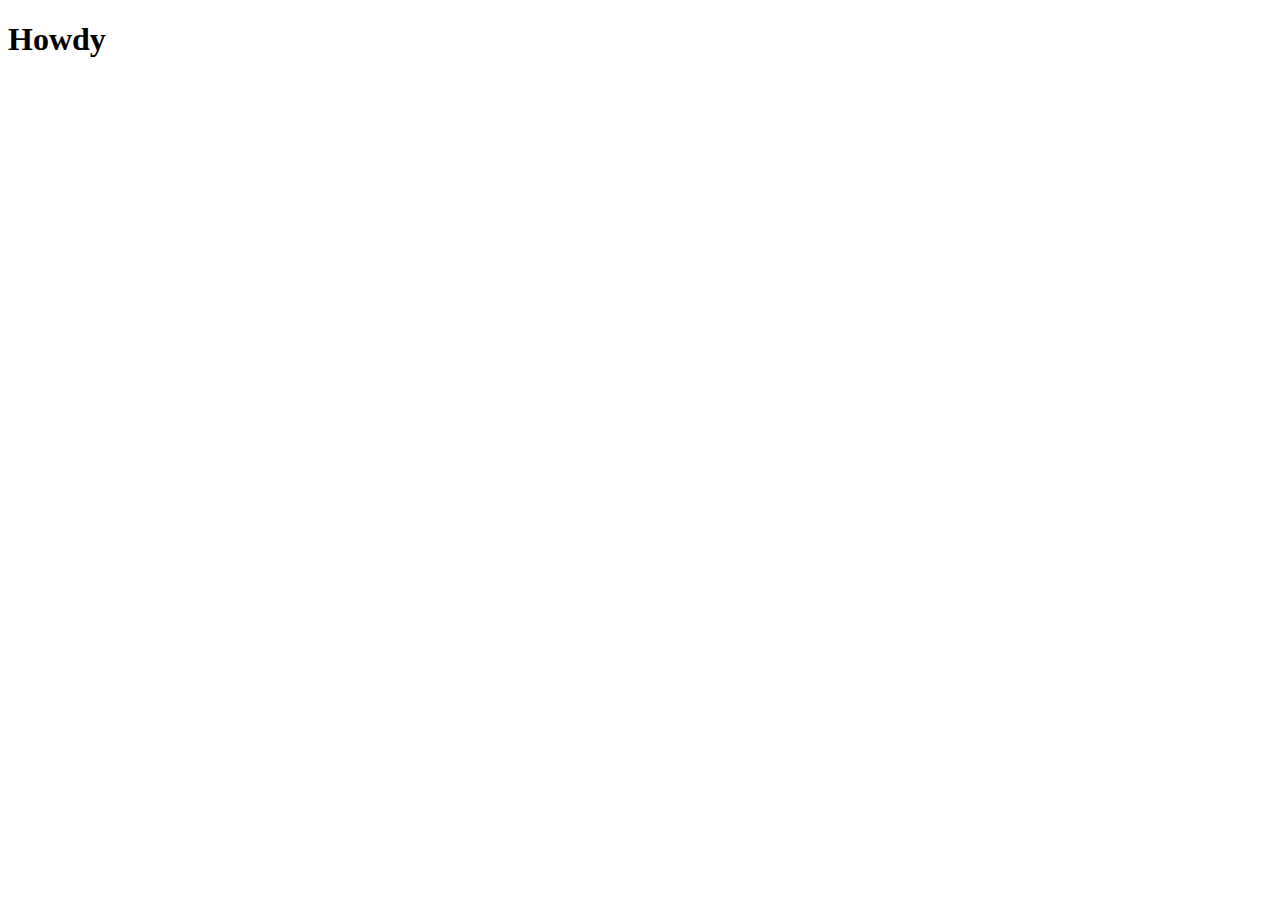
==== index.html @ e7cfb86e "Add files via upload" ====
<!doctype html>
<html lang="nl">
	
<head>
	<meta charset="UTF-8">
	<meta name="author" content="jouw naam">
	<meta name="viewport" content="width=device-width, initial-scale=1">
	
	<title>Howdy</title>
	
	<link href="styles/style.css" rel="stylesheet">
</head>

<body>
	<h1>Howdy</h1>
	<script src="scripts/script.js"></script>
</body>
	
</html>
---- styles/style.css ----
/* CSS Document */
*, *::after, *::before {
  box-sizing:border-box;  
}
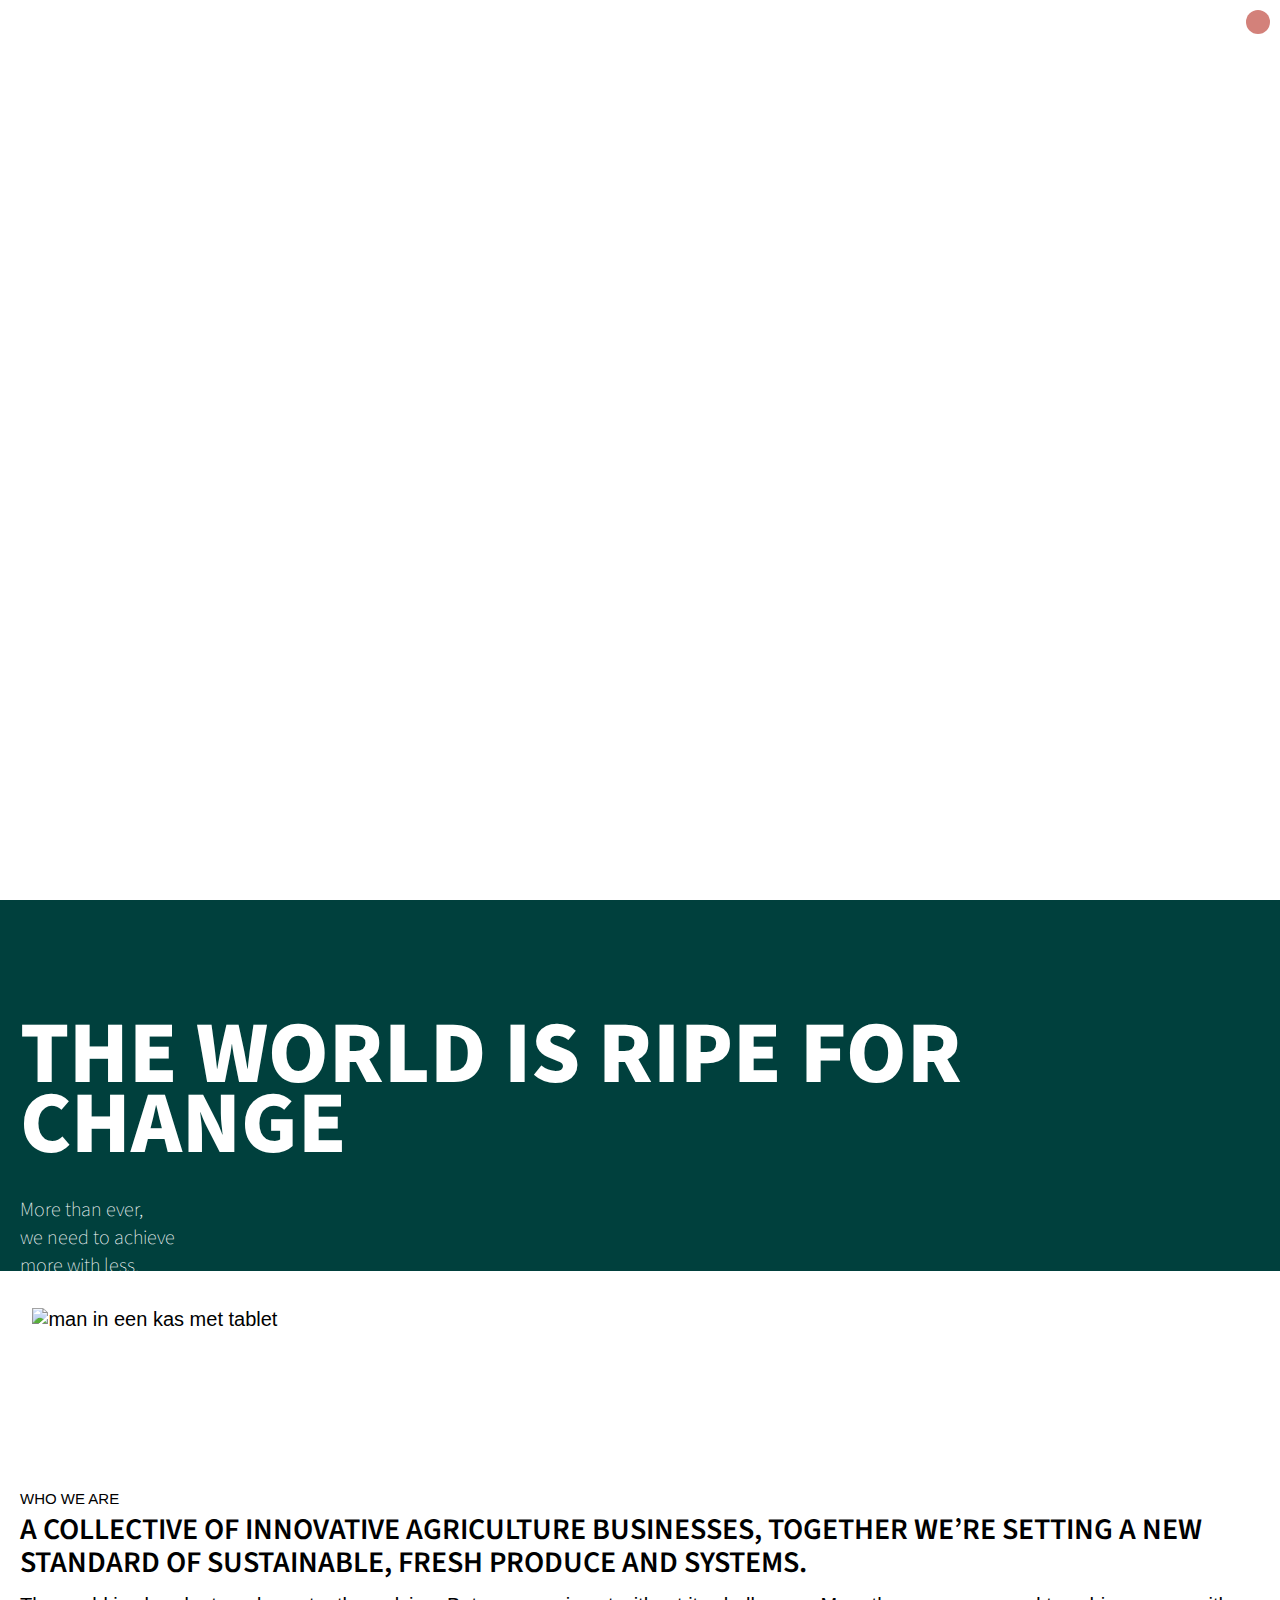
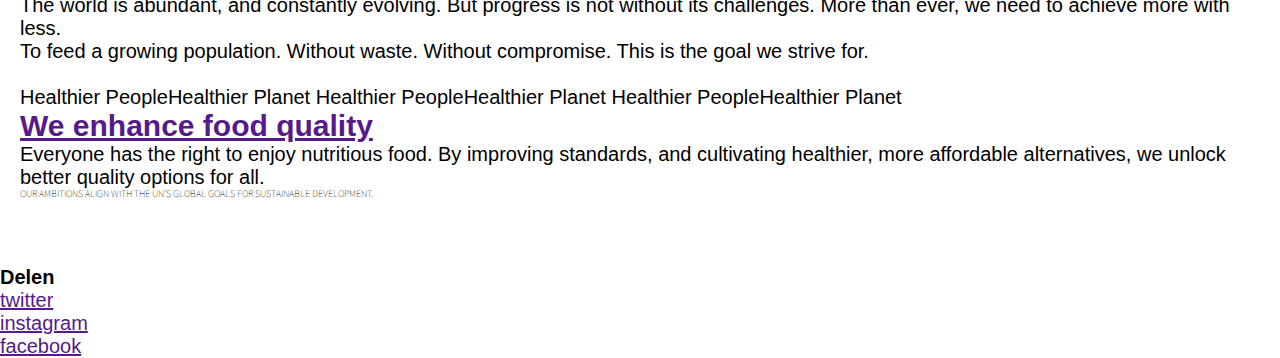
==== commit fd67d801: "Add files via upload" ====
--- a/index.html
+++ b/index.html
@@ -3,17 +3,105 @@
 	
 <head>
 	<meta charset="UTF-8">
-	<meta name="author" content="jouw naam">
+	<meta name="author" content="Sem Spiekman">
 	<meta name="viewport" content="width=device-width, initial-scale=1">
+
 	
+   <link rel="preconnect" href="https://fonts.gstatic.com">
+   <link href="https://fonts.googleapis.com/css2?family=Source+Sans+Pro:wght@200;300;400;700;900&display=swap" rel="stylesheet">
+
+	<link rel="stylesheet" href="css/style.css">
+	<link rel="stylesheet" href="https://cdnjs.cloudflare.com/ajax/libs/font-awesome/5.15.1/css/all.min.css" integrity="sha512-+4zCK9k+qNFUR5X+cKL9EIR+ZOhtIloNl9GIKS57V1MyNsYpYcUrUeQc9vNfzsWfV28IaLL3i96P9sdNyeRssA==" crossorigin="anonymous" />
 	<title>Howdy</title>
 	
 	<link href="styles/style.css" rel="stylesheet">
 </head>
+	
 
-<body>
-	<h1>Howdy</h1>
-	<script src="scripts/script.js"></script>
-</body>
-	
-</html>
+
+    <body>
+      <!-- header -->
+		<header>
+
+         	<div class="wrapper">
+         		<input type="checkbox" id="check">
+         		<label for="check" class="open"><i class="fas fa-bars"></i></label>
+         		<nav>
+         			<label for="check" class="close"><i class="fas fa-times"></i></label>
+            		<ul>
+						<li><a href="#">Home</a></li>
+						<li><a href="#">Intiatives</a></li>
+						<li><a href="#">For investors</a></li>
+						<li><a href="#">Entrepreneurs</a></li>
+						<li><a href="#">Contact</a></li>
+					</ul>
+				</nav>
+         	</div>
+
+				
+		</header>
+      
+      <!-- Main content -->
+      <main>
+        <section id="intro">
+        	<h1>
+        		The world is ripe for change
+        	</h1>
+
+        	<div class="intro-text">
+                    <p>
+                        More than ever,<br/>
+                        we need to achieve<br/>
+                        more with less.
+                    </p>
+            </div>
+           <div class="flex-container">
+        		<img class="" alt="man in een kas met tablet" src="media/man_in_kas.png">
+          </div>
+        </section>
+        
+        <section id="who-are_we">
+			<blockquote>
+            	 	<h3 class=""><span>Who we are</span></h3>
+            		A collective of innovative agriculture businesses, together we’re setting a new standard of sustainable, fresh produce and systems.
+    		</blockquote>  
+        		<p>The world is abundant, and constantly evolving. But progress is not without its challenges. More than ever, we need to achieve more with less.</p>
+        		<p>To feed a growing population. Without waste. Without compromise. This is the goal we strive for.</p>                            
+      		<div class=" picture grapes-picture">
+    			<img  alt="A bucket full of freshly picked grapes into a large container of more grapes" class="c0289 lazyautosizes ls-is-cached lazyloaded" src="[data-uri]"> 
+       		</div>
+
+       		<section>
+                                    
+                <div class="">
+                	 <span class=""><span class="">Healthier People</span><span class="">Healthier Planet</span></span>
+                     <span class=""><span class="">Healthier People</span><span class="">Healthier Planet</span></span>
+                     <span class=""><span class="">Healthier People</span><span class="">Healthier Planet</span></span>
+                </div>
+				<div class="c02128">
+                	<a class="c02129" href=""><h2>We enhance food quality</h2></a>
+               		<p class="c02130">
+                    	Everyone has the right to enjoy nutritious food. By improving standards, and cultivating healthier, more affordable alternatives, we unlock better quality options for all.
+                    </p>
+                </div>
+            </section>
+            <section>
+            	<div class="c0252">
+                  <h3>Our ambitions align with the UN’s Global Goals for sustainable development.</h3>
+                 </div>
+
+                <div class=" picture intro-picture">
+        		   <img data-sizes="auto" alt="Photograph of a smiling farmer using digital technology in a greenhouse" class="" src="[data-uri]">
+        	    </div>
+            </section>
+     </main>
+
+            <footer>
+              <h4>Delen</h4>
+              <ul>
+                <li><a href="">twitter</a></li>
+                <li><a href="">instagram</a></li>
+                <li><a href="">facebook</a></li>
+              </ul>
+            </footer>
+</html>--- a/styles/style.css
+++ b/styles/style.css
@@ -1,5 +1,284 @@
 /* CSS Document */
-*, *::after, *::before {
-  box-sizing:border-box;  
-}
-
+/* Generic styling */
+
+
+
+*,html{
+  box-sizing: border-box;
+  font-family:sans-serif;
+  margin:0;
+  padding:0;
+} 
+
+body {
+  font-family: 'Source Sans Pro', sans-serif;
+  font-size:1.25em;
+  
+}
+h1 {
+
+
+}
+h2 {
+  
+}
+p {
+  font-weight: 300;
+}
+ul {
+  
+}
+li {
+  
+} 
+a {
+  
+}
+a:link {
+  
+}
+a:visited {
+  
+}
+a:hover, a:focus {
+  
+}
+a:active {
+  
+}
+button {
+  
+}
+
+/* form styling */
+form {
+  
+}
+  fieldset {
+
+  }
+    legend {
+
+    }
+    label {
+
+    }
+    input {
+
+    }
+    input:invalid {
+
+    }
+
+/* Section styling */
+header {
+  
+}
+  header h1 {
+
+  }
+
+main {
+
+}
+  main button {
+
+  }
+section {
+  
+}
+  section header {
+
+  }
+  section h2 {
+
+  }
+article {
+  
+}
+  article header {
+
+  }
+  article h3 {
+
+  }
+  article footer {
+  
+  }
+
+aside {
+  
+}
+
+footer {
+  
+}
+
+/* https://www.youtube.com/watch?v=MR2xuIy6V7g&ab_channel=DeltatyCode*/
+
+.wrapper nav{
+  height: 100vh;
+  width:100%;
+  display: flex;
+  justify-content: center;
+  align-items: center;
+  position: relative;
+  background: #d3817a;
+  transition: all 0.7s ease;
+  clip-path: circle(0% at 40px 30px);
+  z-index: 10;
+}
+
+.wrapper #check {display: none;}
+.wrapper .open{
+  font-size: 2rem;
+  position: absolute;
+  top:10px;
+  right:10px;
+  cursor: pointer;
+  background: #d3817a;
+  color:#fff;
+  padding:12px;
+  clip-path: circle();
+}
+
+.wrapper nav .close{
+  font-size: 2rem;
+  position: absolute;
+  top:20px;
+  right:20px;
+  cursor: pointer;
+  color:#fff;
+}
+
+.wrapper nav ul{
+ list-style: none;
+}
+
+.wrapper nav ul li a{
+  display: block;
+   font-weight: 700;
+  text-decoration: none;
+  text-transform: uppercase;
+  font-size: 2rem;
+  padding: 20px;
+  text-align: left;
+  color:#fff;
+
+}
+
+
+
+.wrapper nav ul li a::after{
+  content: '';
+  display: block;
+  width:0;
+  height: 2px;
+  transition: 0.3s ease;
+  background: #fff;
+  }
+
+  .wrapper nav ul li a:hover::after{
+  width: 100%;
+  }
+
+  .wrapper #check:checked ~ nav {
+    clip-path: circle(100%);
+    
+  }
+
+
+
+
+
+ #intro {
+  display: flex;
+  flex-direction: column;
+  background-color: rgb(0, 64, 61);
+  padding:6em 1em 2em 1em;
+  
+}
+
+#intro h1{
+  position: relative;
+  font-family: 'Source Sans Pro', sans-serif;
+  text-transform: uppercase;
+  font-weight: 800;
+  line-height: 0.8;
+  letter-spacing: 0.3;
+  font-size: 4.4em;
+  margin:0 0 0.4em 0;
+  color:white;
+}
+
+#intro p{
+  color:white;
+  font-family: 'Source Sans Pro', sans-serif;
+  margin: 0 0 1.4em;
+  font-weight: 200;
+}
+
+#intro img{
+ width: 98%;
+ height: 20%;
+position: relative;
+transition: opacity 0.5s cubic-bezier(0.26, 1.04, 0.54, 1);
+opacity: 1;
+
+}
+
+#intro .flex-container{
+  display: flex;
+  justify-content: center;
+  align-items:flex-end;
+  margin-bottom: -100px;
+  z-index: 2;
+}
+
+#who-are_we{
+  margin-top: 100px;
+  padding:6em 1em 2em 1em;
+}
+
+#who-are_we blockquote {
+  text-transform: uppercase;
+  font-size: 1.5em;
+  line-height: 1.1;
+  font-family: 'Source Sans Pro', sans-serif;
+  font-weight: 600;
+  margin: 0 0 0.5em 0;
+
+}
+
+#who-are_we h3 {
+  text-transform: uppercase;
+  font-size: 0.5em;
+  margin:0 0 0.3em 0;
+  line-height: 1.1;
+  font-family: 'Source Sans Pro', sans-serif;
+  font-weight: 200;
+
+}
+
+
+
+
+
+
+
+
+
+
+/* Breakpoints */
+@media all and (min-width: 30em) {
+  
+}
+
+@media all and (min-width: 60em) {
+  
+}
+
+@media all and (min-width: 90em) {
+  
+}
+
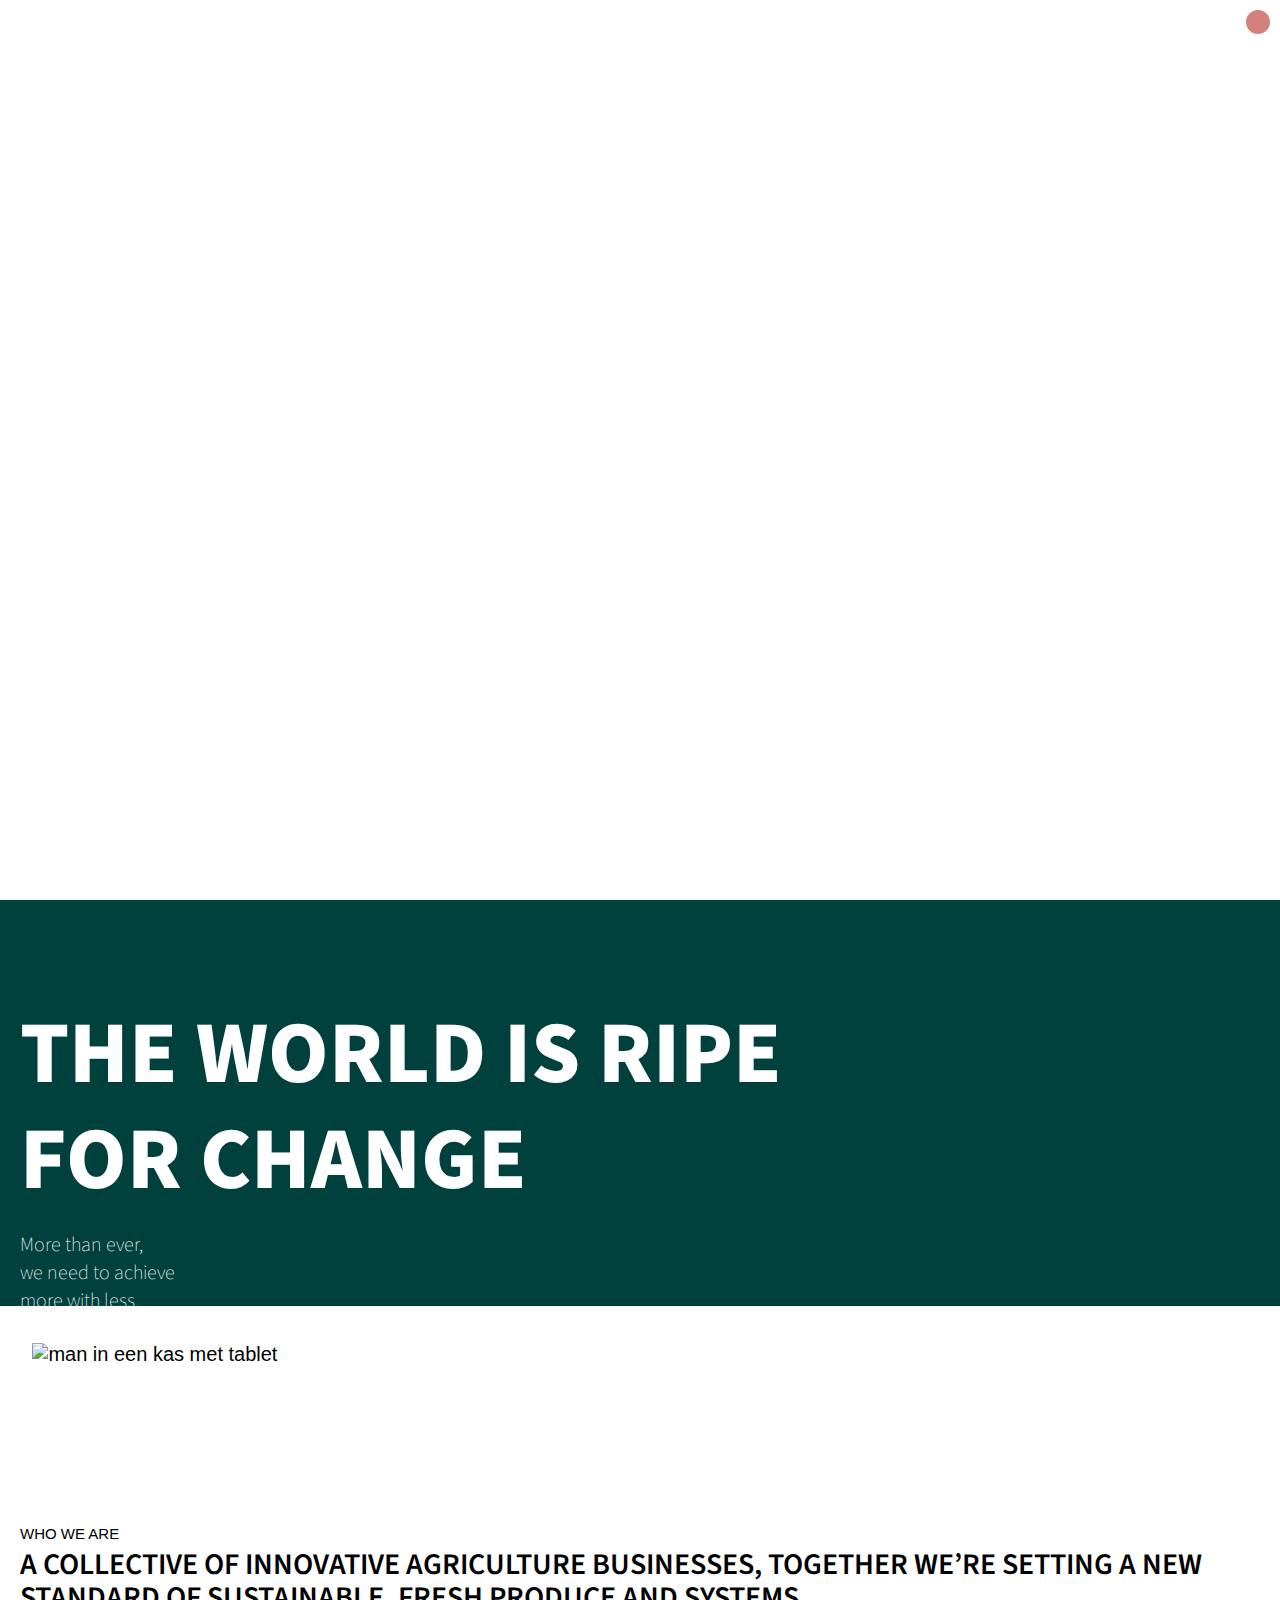
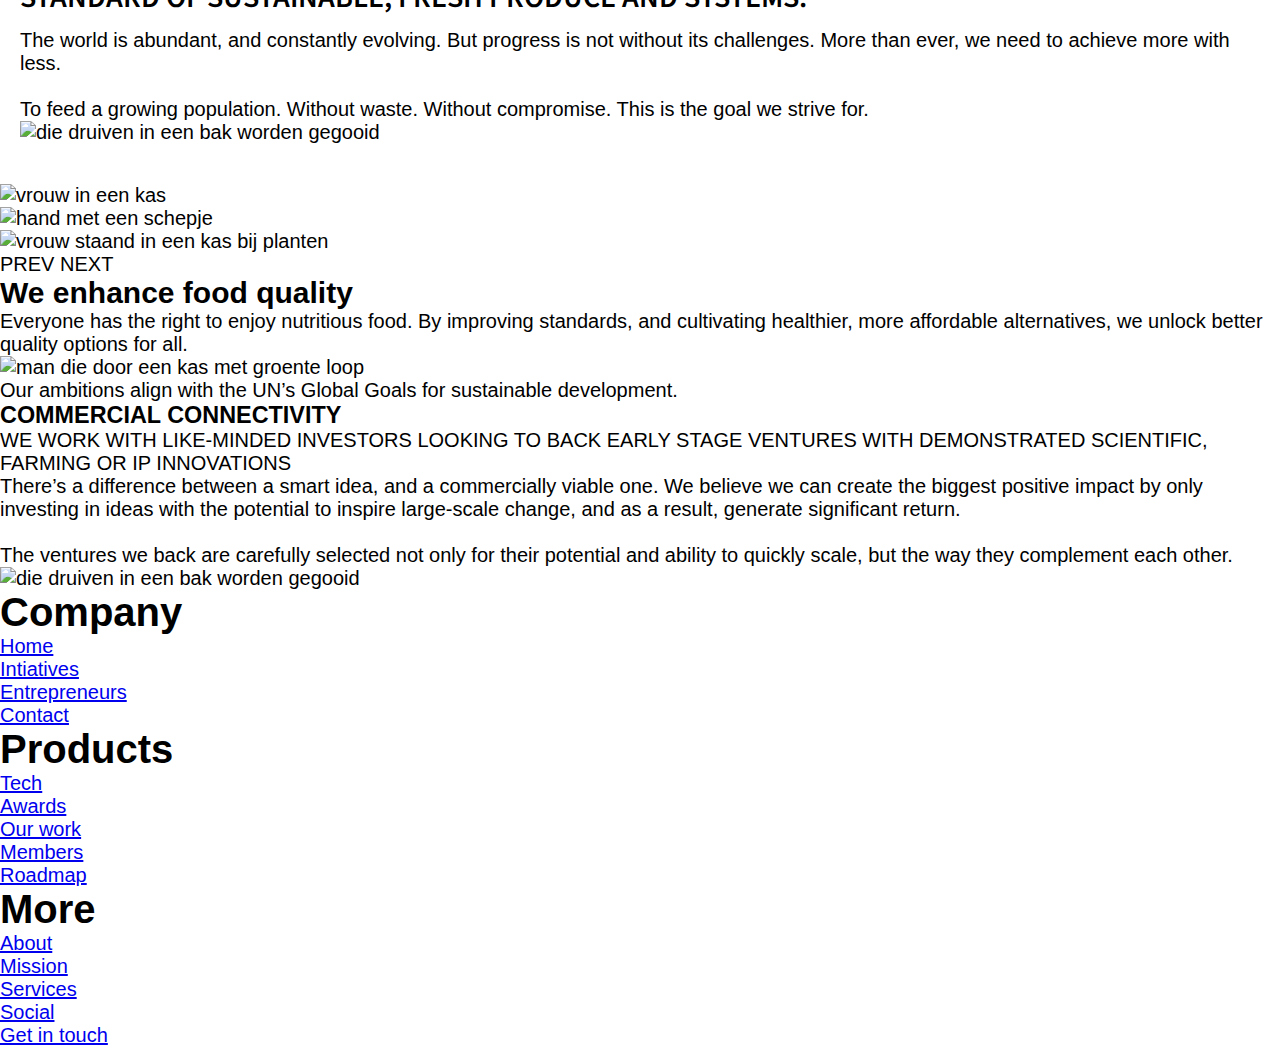
==== commit a74f5fcd: "Add files via upload" ====
--- a/index.html
+++ b/index.html
@@ -1,107 +1,169 @@
 <!doctype html>
-<html lang="nl">
+<html lang="en">
 	
-<head>
-	<meta charset="UTF-8">
-	<meta name="author" content="Sem Spiekman">
-	<meta name="viewport" content="width=device-width, initial-scale=1">
-
+	<head>
+		<meta charset="UTF-8">
+		<meta name="author" content="Sem Spiekman">
+		<meta name="viewport" content="width=device-width, initial-scale=1">
+		
+		<link rel="preconnect" href="https://fonts.gstatic.com">
+		<link rel="preconnect" href="https://fonts.gstatic.com">
+		<link href="https://fonts.googleapis.com/css2?family=Source+Sans+Pro:wght@200;300;400;700;900&display=swap" rel="stylesheet">
+		<link rel="stylesheet" href="https://cdnjs.cloudflare.com/ajax/libs/font-awesome/5.15.1/css/all.min.css" integrity="sha512-+4zCK9k+qNFUR5X+cKL9EIR+ZOhtIloNl9GIKS57V1MyNsYpYcUrUeQc9vNfzsWfV28IaLL3i96P9sdNyeRssA==" crossorigin="anonymous" />
+		<title>Ripe Planet</title>
+		
+		<link href="styles/style.css" rel="stylesheet">
+		<script src="scripts/script.js"></script>
+	</head>
 	
-   <link rel="preconnect" href="https://fonts.gstatic.com">
-   <link href="https://fonts.googleapis.com/css2?family=Source+Sans+Pro:wght@200;300;400;700;900&display=swap" rel="stylesheet">
-
-	<link rel="stylesheet" href="css/style.css">
-	<link rel="stylesheet" href="https://cdnjs.cloudflare.com/ajax/libs/font-awesome/5.15.1/css/all.min.css" integrity="sha512-+4zCK9k+qNFUR5X+cKL9EIR+ZOhtIloNl9GIKS57V1MyNsYpYcUrUeQc9vNfzsWfV28IaLL3i96P9sdNyeRssA==" crossorigin="anonymous" />
-	<title>Howdy</title>
-	
-	<link href="styles/style.css" rel="stylesheet">
-</head>
-	
-
-
-    <body>
-      <!-- header -->
+	<body>
+		
 		<header>
-
-         	<div class="wrapper">
-         		<input type="checkbox" id="check">
-         		<label for="check" class="open"><i class="fas fa-bars"></i></label>
-         		<nav>
-         			<label for="check" class="close"><i class="fas fa-times"></i></label>
-            		<ul>
+			<!--Begin menu-->
+			<div class="wrapper wrapper-none">
+				<input type="checkbox" id="check">
+				<label for="check" class="open"><i class="fas fa-bars"></i></label>
+				<nav>
+					<label for="check" class="close"><i class="fas fa-times"></i></label>
+					<ul>
 						<li><a href="#">Home</a></li>
 						<li><a href="#">Intiatives</a></li>
 						<li><a href="#">For investors</a></li>
 						<li><a href="#">Entrepreneurs</a></li>
+						<li><a href="contact.html">Contact</a></li>
+					</ul>
+				</nav>
+			</div>
+			<!--end menu-->
+		</header>
+		<!-- main -->
+		<main>
+			<!--Begin intro section-->
+			<section id="intro">
+				<h1>The world is ripe </h1> <h1>for change
+				</h1>
+				
+				<p>
+					More than ever,<br/>
+					we need to achieve<br/>
+					more with less.
+				</p>
+				
+				<div class="flex-container">
+					<img class="basic-img1" alt="man in een kas met tablet" src="media/man_in_kas.png">
+				</div>
+			</section>
+			<!--End intro section-->
+			<!--Begin block one ( who are we)-->
+			<section id="who-are_we">
+				<div class="container_desktop">
+					<div class="quote_p">
+						<blockquote class="quote1">
+							<h3 ><span>Who we are</span></h3>
+							A collective of innovative agriculture businesses, together we’re setting a new standard of sustainable, fresh produce and systems.
+						</blockquote>
+						
+						<p>The world is abundant, and constantly evolving. But progress is not without its challenges. More than ever, we need to achieve more with less.<br><br>
+							To feed a growing population. Without waste. Without compromise. This is the goal we strive for.
+						</p>
+					</div>
+					<div class="flex-container img">
+						<img class="basic-img" alt="die druiven in een bak worden gegooid" src="media/druiven.png">
+					</div>
+				</div>
+			</section>
+			<!--End block one ( who are we)-->
+			<!--Begin block two ( food quality )-->
+			<section id="food_quality">
+				<div class="slideshow-container">
+					<div class="slide first">
+						<img alt="vrouw in een kas" src="media/slide1.png">
+					</div>
+					<div class="slide">
+						<img alt="hand met een schepje" src="media/slide2.png">
+					</div>
+					<div class="slide">
+						<img alt="vrouw staand in een kas bij planten" src="media/slide3.png">
+					</div>
+					<!-- Next and previous buttons -->
+					<a class="prev" onclick="plusSlides(-1)">PREV</a>
+					<a class="next" onclick="plusSlides(1)">NEXT</a>
+				</div>
+				
+				<div class="slider-text-container">
+					<h2>We enhance food quality</h2>
+					<p class=" text_slider">
+						Everyone has the right to enjoy nutritious food. By improving standards, and cultivating healthier, more affordable alternatives, we unlock better quality options for all.
+					</p>
+				</div>
+				<div class="quote_img_container">
+					
+					<div class="flex-container">
+						<img class="basic-img" alt="man die door een kas met groente loop" src="media/green_man.png">
+					</div>
+					<blockquote class="quote2">
+						Our ambitions align with the UN’s Global Goals for sustainable development.
+					</blockquote>
+				</div>
+			</section>
+			<!--End block two ( food quality )-->
+			<!--Begin block three ( COMMERCIAL CONNECTIVITY)-->
+			
+			<section id="commercial_connectivity">
+				<div class="container_desktop">
+					<div class="quote_p">
+						<blockquote class="quote1">
+							<h3 ><span>COMMERCIAL CONNECTIVITY</span></h3>
+							WE WORK WITH LIKE-MINDED
+							INVESTORS LOOKING TO BACK EARLY STAGE
+							VENTURES WITH DEMONSTRATED
+							SCIENTIFIC, FARMING OR IP INNOVATIONS
+						</blockquote>
+						
+						<p>There’s a difference between a smart idea, and a commercially viable one. We believe we can create the biggest positive impact by only investing in ideas with the potential to inspire large-scale change, and as a result, generate significant return.<br><br>
+							The ventures we back are carefully selected not only for their potential and ability to quickly scale, but the way they complement each other.
+						</p>
+					</div>
+					<div class="flex-container img">
+						<img class="basic-img" alt="die druiven in een bak worden gegooid" src="media/broc.png">
+					</div>
+				</div>
+			</section>
+			<!--End block three ( COMMERCIAL CONNECTIVITY)-->
+		</main>
+		<!--  end Main content -->
+		<footer>
+			<div class="contain">
+				<div class="col">
+					<h1>Company</h1>
+					<ul>
+						<li><a href="#">Home</a></li>
+						<li><a href="#">Intiatives</a></li>
+						<li><a href="#">Entrepreneurs</a></li>
 						<li><a href="#">Contact</a></li>
 					</ul>
-				</nav>
-         	</div>
-
-				
-		</header>
-      
-      <!-- Main content -->
-      <main>
-        <section id="intro">
-        	<h1>
-        		The world is ripe for change
-        	</h1>
-
-        	<div class="intro-text">
-                    <p>
-                        More than ever,<br/>
-                        we need to achieve<br/>
-                        more with less.
-                    </p>
-            </div>
-           <div class="flex-container">
-        		<img class="" alt="man in een kas met tablet" src="media/man_in_kas.png">
-          </div>
-        </section>
-        
-        <section id="who-are_we">
-			<blockquote>
-            	 	<h3 class=""><span>Who we are</span></h3>
-            		A collective of innovative agriculture businesses, together we’re setting a new standard of sustainable, fresh produce and systems.
-    		</blockquote>  
-        		<p>The world is abundant, and constantly evolving. But progress is not without its challenges. More than ever, we need to achieve more with less.</p>
-        		<p>To feed a growing population. Without waste. Without compromise. This is the goal we strive for.</p>                            
-      		<div class=" picture grapes-picture">
-    			<img  alt="A bucket full of freshly picked grapes into a large container of more grapes" class="c0289 lazyautosizes ls-is-cached lazyloaded" src="[data-uri]"> 
-       		</div>
-
-       		<section>
-                                    
-                <div class="">
-                	 <span class=""><span class="">Healthier People</span><span class="">Healthier Planet</span></span>
-                     <span class=""><span class="">Healthier People</span><span class="">Healthier Planet</span></span>
-                     <span class=""><span class="">Healthier People</span><span class="">Healthier Planet</span></span>
-                </div>
-				<div class="c02128">
-                	<a class="c02129" href=""><h2>We enhance food quality</h2></a>
-               		<p class="c02130">
-                    	Everyone has the right to enjoy nutritious food. By improving standards, and cultivating healthier, more affordable alternatives, we unlock better quality options for all.
-                    </p>
-                </div>
-            </section>
-            <section>
-            	<div class="c0252">
-                  <h3>Our ambitions align with the UN’s Global Goals for sustainable development.</h3>
-                 </div>
-
-                <div class=" picture intro-picture">
-        		   <img data-sizes="auto" alt="Photograph of a smiling farmer using digital technology in a greenhouse" class="" src="[data-uri]">
-        	    </div>
-            </section>
-     </main>
-
-            <footer>
-              <h4>Delen</h4>
-              <ul>
-                <li><a href="">twitter</a></li>
-                <li><a href="">instagram</a></li>
-                <li><a href="">facebook</a></li>
-              </ul>
-            </footer>
+				</div>
+				<div class="col">
+					<h1>Products</h1>
+					<ul>
+						<li><a href="#">Tech</a></li>
+						<li><a href="#">Awards</a></li>
+						<li><a href="#">Our work</a></li>
+						<li><a href="#">Members</a></li>
+						<li><a href="#">Roadmap</a></li>
+					</ul>
+				</div>
+				<div class="col">
+					<h1>More</h1>
+					<ul>
+						<li><a href="#">About</a></li>
+						<li><a href="#">Mission</a></li>
+						<li><a href="#">Services</a></li>
+						<li><a href="#">Social</a></li>
+						<li><a href="#">Get in touch</a></li>
+					</ul>
+				</div>
+			</div>
+		</footer>
+	</body>
 </html>